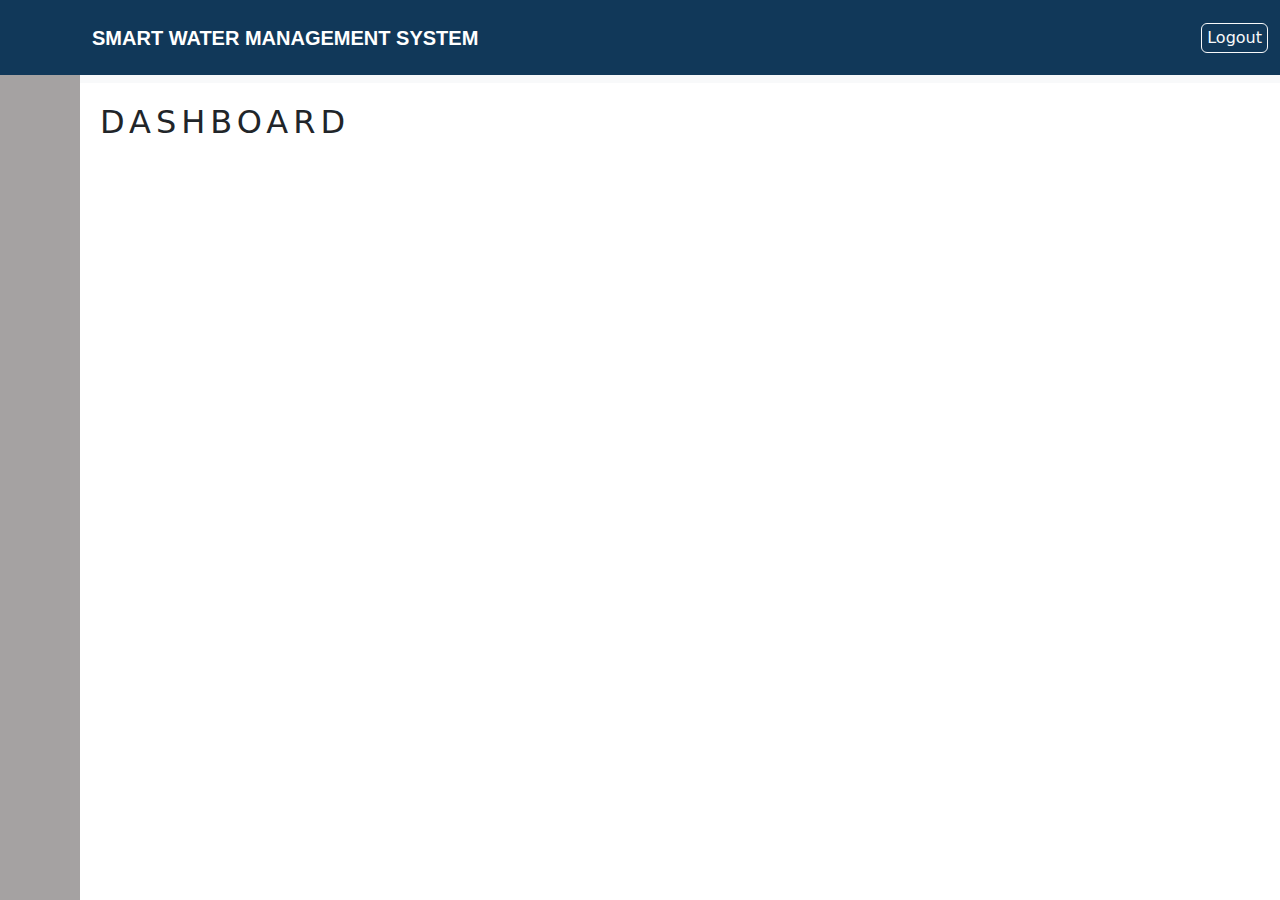
==== csir.html @ f5524841 "commite files." ====
<!DOCTYPE html>
<html lang="en">
<head>
    <meta charset="UTF-8">
    <meta http-equiv="X-UA-Compatible" content="IE=edge">
    <meta name="viewport" content="width=device-width, initial-scale=1.0">
    <title>CSIR-DASHBOARD</title>
    <link rel="stylesheet" href="csir.css"/>

  <!--BOOTSTRAP Files--> 
  <link href="https://cdn.jsdelivr.net/npm/bootstrap@5.3.0/dist/css/bootstrap.min.css"
   rel="stylesheet" >
  <script src="https://cdn.jsdelivr.net/npm/bootstrap@5.3.0/dist/js/bootstrap.bundle.min.js" ></script>

  <link rel="stylesheet" href="https://cdn.jsdelivr.net/npm/bootstrap-icons@1.10.5/font/bootstrap-icons.css">

  <!-- Boxicons CSS -->
  <link href="https://unpkg.com/boxicons@2.0.9/css/boxicons.min.css" rel="stylesheet">

  

</head>
<!----------------------------------------------------------------------------------------------------------------------------------->

<body class="">
    <nav class="navbar bg-body-tertiary pt-0">
        <div class="container-fluid">
            <div class="navbar-text">Smart water management system</div>
          <button type="button" class="btn btn-outline-light">Logout</button>

         
          
          
          

        </div>
      </nav>

<!--Side name--> 
      <div class="side-menu"> 
<i class="bx bx-grid-alt"></i>

        
</div>
<!-- DASHBOARD -->
<section>
    <div class="page-header">
        <h2 class="page-heading">Dashboard</h2>


    </div>

</section>

<!-- Meter data request form block -->
<!--<div class="container">
    <section class="mt-3 mb-5 mt-lg-5">
        <div class="row card-object meter-data">
            <div class="card-header data-info-card-header text-center ">
                <h5>Meter Data Request Form
                 <a href="#" id="Descriptions">
                   <i class="bx bx-info-circle info-icon" data-toggle="tooltip" data-placement="left" title="Click for more info."></i>
                 </a>
                </h5>
            </div>
  
            <div class="card-body">
              <form id="QueryBuildingDataForm">
                <div class="row">
                  <div class="col-md-4">
                    <div class="form-floating mb-3">
                      <select class="form-select" id="inlineFormSelectPref">
                        
                        <option value="002a - built environment">002a - built environment</option>
                        <option value="006 - national metrology institute">006 - national metrology institute</option>
                        <option value="CSIR server">CSIR server</option>
                      </select>
                      <label for="inlineFormSelectPref">Building name</label>
                    </div>
                  </div>
                  <div class="col-md-4">
                    <div class="form-floating mb-3">
                      <input type="text" id="start-datetime" class="form-control datetimepicker-input" data-target="#start-datetime" data-toggle="datetimepicker" data-date-format="yyyy-MM-DD HH:mm:ss">
                      <label for="start-datetime">Start date</label>
                    </div>
                  </div>
                  <div class="col-md-4">
                    <div class="form-floating mb-3">
                      <input type="text" id="end-datetime" class="form-control datetimepicker-input" data-target="#end-datetime" data-toggle="datetimepicker" data-date-format="yyyy-MM-DD HH:mm:ss">
                      <label for="end-datetime">End date</label>
                    </div>
                  </div>
                </div>
                <div class="row">
                  <div class="col-md-12">
                    <button class="btn btn-primary sub-btn" id="submit-button" type="submit" style="width: 100%;">Submit</button>
                  </div>
                </div>
  
                
                
  
              </form>
            </div>
          </div>
</body>
</html>
---- csir.css ----
*{
    box-sizing: border-box;

    
    
}
.navbar-text{
    display: inline !important;
    color: #ffffff !important ;
    text-align: justify;
    text-indent: 80px;
    font-family: "Roboto",sans-serif;
    text-transform: uppercase;
    white-space: nowrap;
    font-size: 1.25rem;
    font-weight: 700 ;
}
.container-fluid{

     background-color: #113859;
     height: 75px;
     z-index:4;

}

.btn-outline-light{

    padding: 2px 5px !important;

}

.side-menu{
    
    position: fixed;
    top: 0;
    bottom: 0;
    height: 100%;
    left: 0;
    background: rgb(165, 162, 162);
    width: 80px;
    overflow-x: hidden;
    z-index:1;
    
}
.page-heading{

    text-transform: uppercase;
    letter-spacing:5px;
    font-weight: 300;
    font-size: 2rem !important;
    margin-top: 0;
    margin-bottom: 0.5rem;
    line-height: 1.2;
    text-indent:80px;
    padding: 20px
    

    

}
.bx-grid-alt{
    z-index:600;
    text-align: center;

}

/* submit button block */

.btn-primar{

    color: #ffffff;
    background-color: #113859;
    border-color: #113859;

}
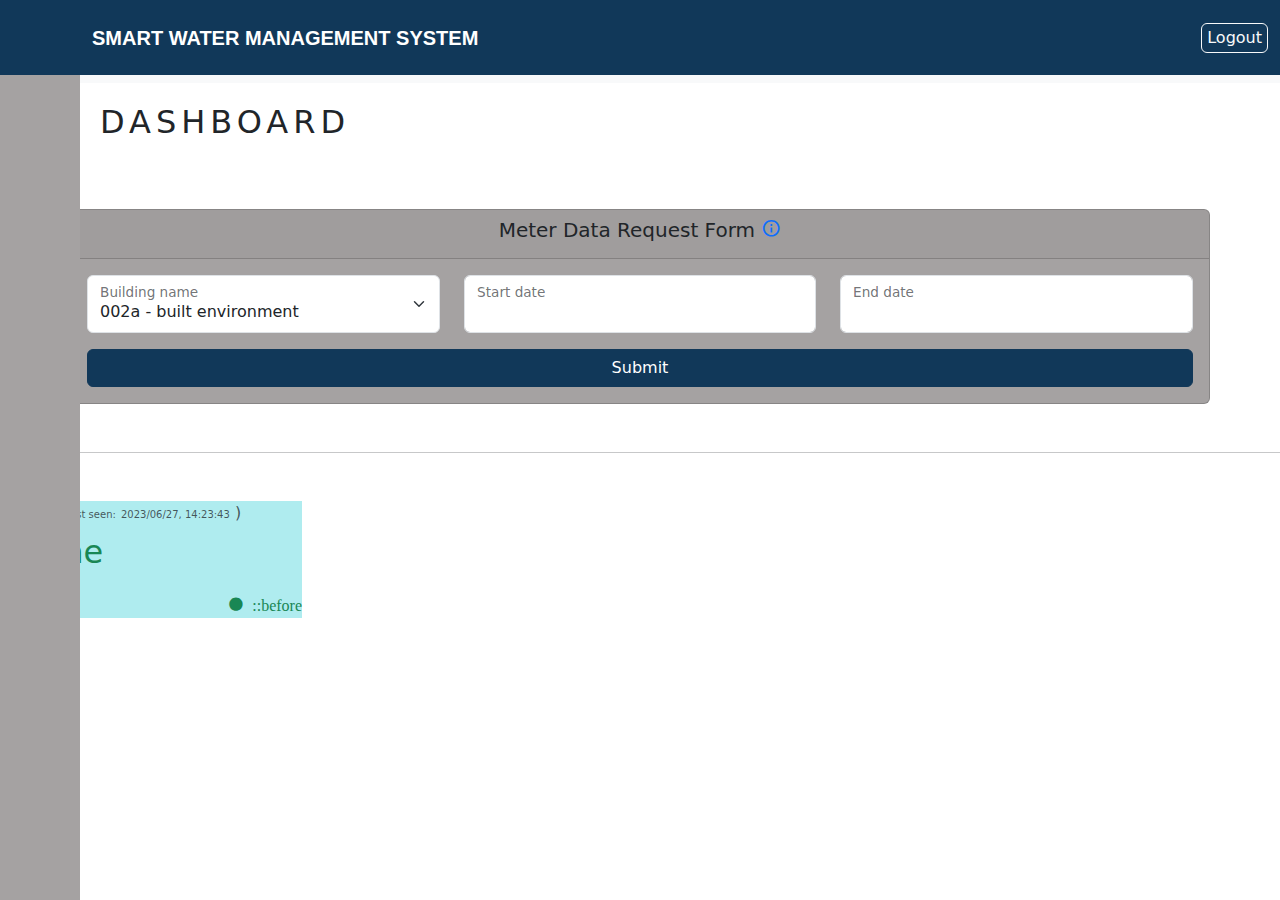
==== commit a3ae4e7f: "README file" ====
--- a/csir.html
+++ b/csir.html
@@ -53,9 +53,9 @@
 </section>
 
 <!-- Meter data request form block -->
-<!--<div class="container">
+<div class="container">
     <section class="mt-3 mb-5 mt-lg-5">
-        <div class="row card-object meter-data">
+        <div class="row card card-object">
             <div class="card-header data-info-card-header text-center ">
                 <h5>Meter Data Request Form
                  <a href="#" id="Descriptions">
@@ -103,5 +103,50 @@
               </form>
             </div>
           </div>
+          
+        </section>
+      </div>
+      <hr>
+      <br>
+      <!--Four blocks after a "hr" rule-->
+     <!--- <div id="dashboardVisual" class="container-fluid"> -->
+        <div class="row">
+          <div class ="col-md-12">
+            <h1 id="summary"></h1>
+
+          </div>
+        </div>
+        <section class="mb-4">
+          <div class="row">
+            <div class="col-md-3">
+              <div class="bg-green-light ard data-info-card">
+                <div class="card-body">
+                  <div class="data-info-card-content">
+                    <div class="subtitle mb-2 text-muted">
+                      Status (
+                      <span class="text-muted mb-0" style="font-size:10px">last seen:</span>
+                      <span id="lastSeen" class="text-muted mb-0" style="font-size: 10px">2023/06/27, 14:23:43</span>
+                      )
+                    </div>
+                      <h4 id="status" class="fw-normal text-success h2">Online</h4>
+                  </div>
+                  <div class="text-end">
+                    <i class="bx bxs-circle text-success mt-3">
+                      ::before
+                    </i>
+                  </div>
+
+                </div>
+              </div>
+
+            </div>
+            <div class="col-md-3">
+              
+            </div>
+          </div>
+        </section>
+      </div>
+
+
 </body>
 </html>--- a/csir.css
+++ b/csir.css
@@ -67,10 +67,22 @@
 
 /* submit button block */
 
-.btn-primar{
+.btn-primary{
 
     color: #ffffff;
-    background-color: #113859;
-    border-color: #113859;
+    background-color: #113859 !important;
+    border-color: #113859 !important;
 
+}
+
+.card-object{
+    background-color: rgb(165, 162, 162) !important;
+
+    
+}
+
+
+
+.bg-green-light{
+    background-color: #AFECEF;
 }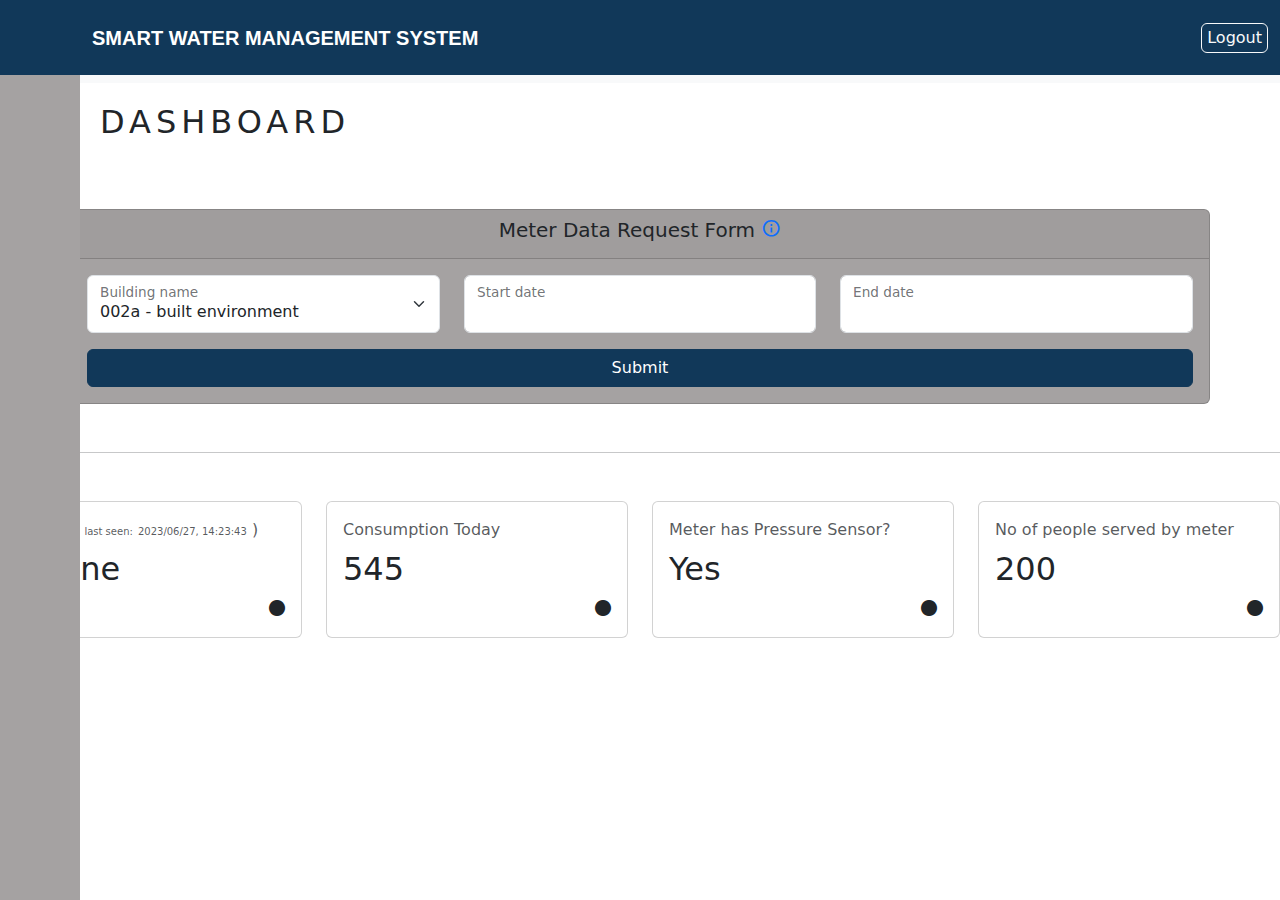
==== commit 9accfdd8: "README file" ====
--- a/csir.html
+++ b/csir.html
@@ -119,7 +119,7 @@
         <section class="mb-4">
           <div class="row">
             <div class="col-md-3">
-              <div class="bg-green-light ard data-info-card">
+              <div class="bg-blue-light card data-info-card">
                 <div class="card-body">
                   <div class="data-info-card-content">
                     <div class="subtitle mb-2 text-muted">
@@ -128,25 +128,73 @@
                       <span id="lastSeen" class="text-muted mb-0" style="font-size: 10px">2023/06/27, 14:23:43</span>
                       )
                     </div>
-                      <h4 id="status" class="fw-normal text-success h2">Online</h4>
+                      <h4 id="status" class="fw-normal  h2">Online</h4>
                   </div>
                   <div class="text-end">
-                    <i class="bx bxs-circle text-success mt-3">
-                      ::before
-                    </i>
-                  </div>
-
+                    <!--<i class="bx bxs-circle text-success mt-3">-->
+                      <i class="bi bi-circle-fill"></i>
+                    </div>   
+                  </div>
                 </div>
               </div>
-
-            </div>
-            <div class="col-md-3">
+                  
+              <div class="col-md-3">
+                <div class="bg-red-light card data-info-card-1">
+                  <div class="card-body">
+                    <div class="data-info-card-content">
+                      <div class="subtitle mb-2 text-muted">
+                        Consumption Today</div>
+                        <h4 id="todayConsumption" class="fw-normal-1  h2">545</h4>
+                        <p class="text-muted mb-0"></p>
+                      </div>
+                      <div class="text-end">
+                        <i class="bi-1 bi-circle-fill">
+                        </i>  
+                      </div>
+                    </div>
+                  </div>
+                </div>   
+                
+            
+                <div class="col-md-3">
+                  <div class="bg-yellow-dark card data-info-card-2">
+                    <div class="card-body">
+                      <div class="data-info-card-content">
+                        <div class="subtitle mb-2 text-muted">
+                          Meter has Pressure Sensor?</div>
+                          <h4 id="todayConsumption" class="fw-normal-2  h2">Yes</h4>
+                          <p class="text-muted mb-0"></p>
+                        </div>
+                        <div class="text-end">
+                          <i class="bi-2 bi-circle-fill">
+                          </i>  
+                        </div>
+                      </div>
+                    </div>
+                  </div>   
+
+                  <div class="col-md-3">
+                    <div class="bg-green-light card data-info-card-3">
+                      <div class="card-body">
+                        <div class="data-info-card-content">
+                          <div class="subtitle mb-2 text-muted">
+                            No of people served by meter</div>
+                            <h4 id="todayConsumption" class="fw-normal- h2">200</h4>
+                            <p class="text-muted mb-0"></p>
+                          </div>
+                          <div class="text-end">
+                            <i class="bi-3 bi-circle-fill">
+                            </i>  
+                          </div>
+                        </div>
+                      </div>
+                    </div>     
+        </section>
+      </div>   
               
-            </div>
-          </div>
-        </section>
-      </div>
-
+            
+
+     
 
 </body>
 </html>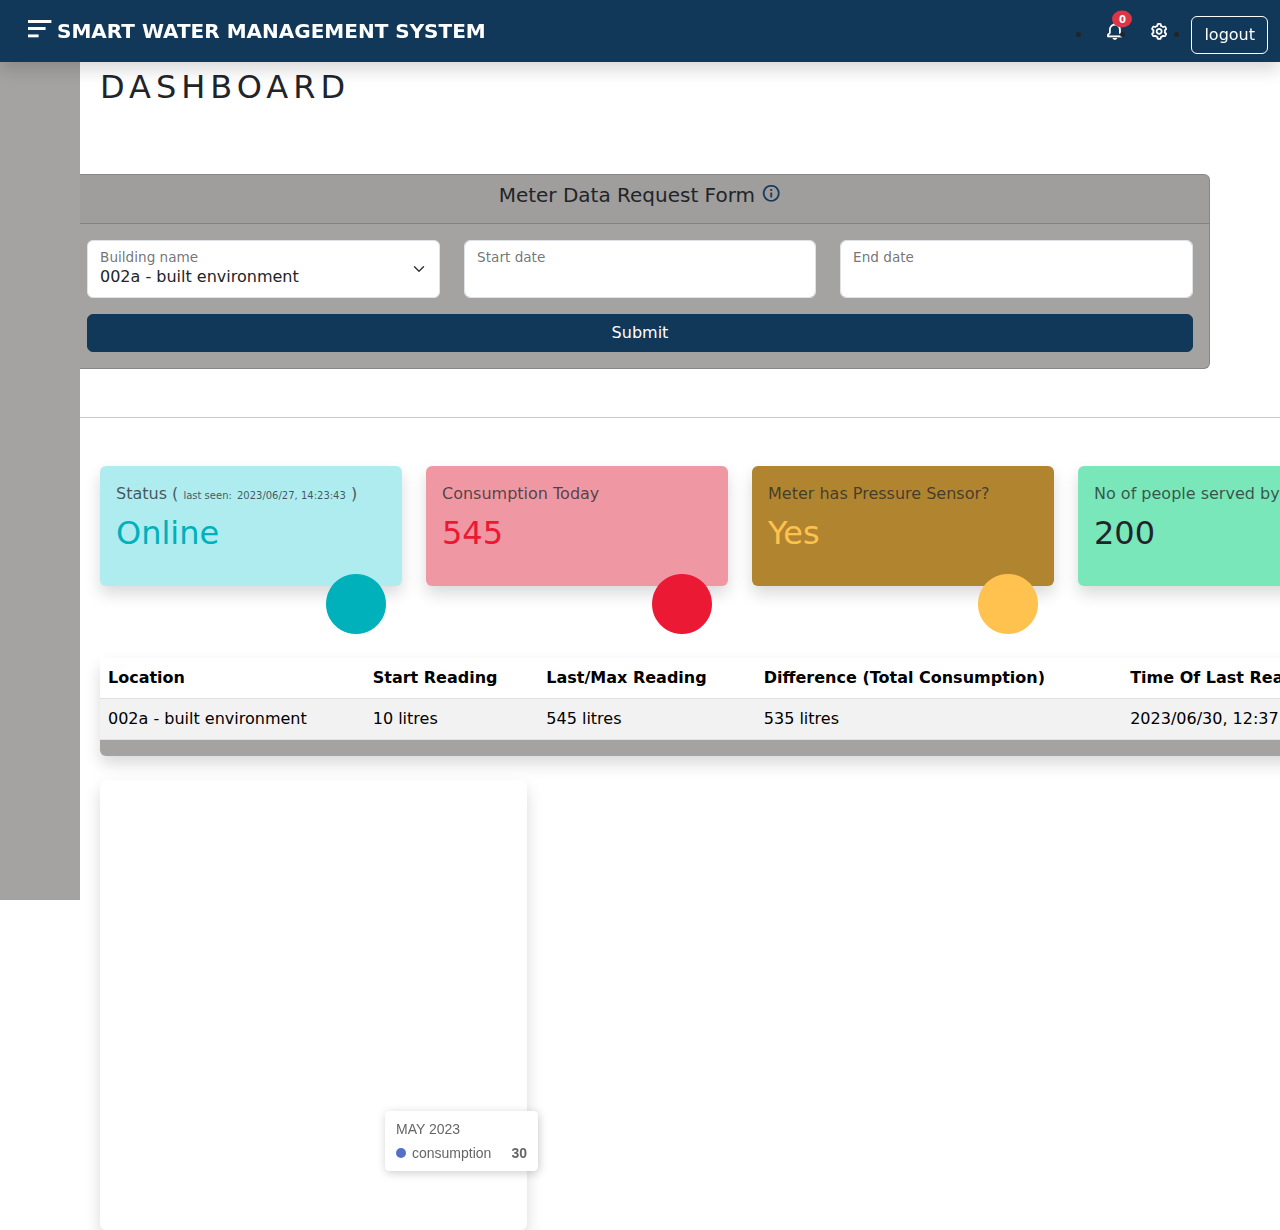
==== commit 08d5342b: "My Commits" ====
--- a/csir.html
+++ b/csir.html
@@ -21,36 +21,109 @@
 
 </head>
 <!----------------------------------------------------------------------------------------------------------------------------------->
-
-<body class="">
-    <nav class="navbar bg-body-tertiary pt-0">
-        <div class="container-fluid">
-            <div class="navbar-text">Smart water management system</div>
-          <button type="button" class="btn btn-outline-light">Logout</button>
-
-         
-          
-          
-          
-
-        </div>
-      </nav>
+<section>
+<header class="">
+  <nav class="navbar shadow  fixed-top  navbar-light   py-2">
+    
+    <div class="container-fluid">
+      <div class="home-content">
+        <i class="bx bx-menu-alt-left"></i>
+      </div>
+      <a class="navbar-brand fw-bold text-uppercase text-base me-auto" href="/">
+        <span class="d-none d-sm-inline ">Smart Water Management System</span>
+      </a>
+
+      <div id="navbarSupportedContent" class="collapse navbar-collapse bg-white">
+
+            <ul class="navbar-nav ms-auto mb-2 mb-lg-0">
+              
+              
+                <li class="nav-item">
+                 
+                    
+                      <div class="row">
+                        <div class="col-3">
+                          
+                        </div>
+                        <div class="col-9">
+                          <div class="profile-name">operator@csir.co.za</div>
+                          <div class="profile-name">CSIR Operator</div>
+                        </div>
+                      </div>
+                    </li>
+                  </ul>
+                </div>
+              
+                <li class="nav-item dropdown dropstart">
+                  <a id="NotificationsDropDown" role="button" data-bs-toggle="dropdown" href="#" aria-expanded="false">
+                    <i class="bx bx-bell" style="font-size: 20px; margin: 12px;"></i>
+                    <span id="notificationsCount" style="margin: 10px -15px; font-size: 10px;" class="position-absolute translate-middle badge bg-danger rounded-circle">0</span>
+                  </a>
+                  <div class="dropdown-menu" id="notificationsDropdown" aria-labelledby="NotificationsDropDown" style="margin-top: 45px; margin-right: -40px;">
+                    <div id="notificationList">
+                      <p class="noNotifications">No new notifications..</p>
+                    </div>
+                    <div id="viewList" style="text-align: center;"></div>
+                  </div>
+                </li>
+                <li class="nav-item dropdown dropstart">
+                  <a id="settingsDropDown" href="#" role="button" data-bs-toggle="dropdown" aria-expanded="false">
+                    <i class="bx bx-cog" style="font-size: 20px; margin: 12px;"></i>
+                  </a>
+                  <!--<ul class="dropdown-menu" aria-labelledby="settingsDropDown" style="margin-top: 45px; margin-right: -40px;">
+                    
+                    <li>
+                      <a class="dropdown-item" href="/loggedin/userprofile/editOwnProfile">User profile</a>
+                    </li>
+                    
+                    
+                    
+                    
+                    <li>
+                      <a class="dropdown-item" href="/loggedin/mapprovider">Map provider details</a>
+                    </li>
+                    
+                    <li><hr class="dropdown-divider"></li>
+                    <li>
+                      <a class="dropdown-item" href="/logout">Logout</a>
+                    </li>
+                  </ul>-->
+                </li>
+                <li class="nav-item" style="margin: 8px 0 0 10px;">
+                  <a href="/logout" class="btn btn-outline-success">
+                    logout
+                  </a>
+                </li>
+              
+            </ul>
+    </div>
+    
+
+
+
+      
+      
+
+</html>       
+</section>
+<main id ="main-section" class="home-section pt-5"></main> 
+
+<section>
+  <div class="page-header">
+    <h2 class="page-heading">Dashboard</h2>
+  </div>
+</section>
+
+<!----------------------------------------------------------------------------------------->
 
 <!--Side name--> 
       <div class="side-menu"> 
-<i class="bx bx-grid-alt"></i>
+        
+
 
         
 </div>
-<!-- DASHBOARD -->
-<section>
-    <div class="page-header">
-        <h2 class="page-heading">Dashboard</h2>
-
-
-    </div>
-
-</section>
+
 
 <!-- Meter data request form block -->
 <div class="container">
@@ -109,7 +182,7 @@
       <hr>
       <br>
       <!--Four blocks after a "hr" rule-->
-     <!--- <div id="dashboardVisual" class="container-fluid"> -->
+     <!--- <div id="dashboardVisual" class="container-fluid"> ------------------------------------------------------------>
         <div class="row">
           <div class ="col-md-12">
             <h1 id="summary"></h1>
@@ -188,13 +261,46 @@
                           </div>
                         </div>
                       </div>
-                    </div>     
+                    </div>  
+                  </div>
         </section>
-      </div>   
-              
-            
-
-     
+        
+        <div class="col-md-12">
+          <h1 id="summary"></h1>
+        </div>      
+           <br> 
+           <br>
+
+        <section>
+          <div class="row">
+            <div class="col-md-12">
+              <div class="card card-object shift-card">
+                <table id="example" class="table table-striped">
+                  <thead>
+                    <tr>
+                      <th>Location</th>
+                      <th>Start Reading</th>
+                      <th>Last/Max Reading</th>
+                      <th>Difference (Total Consumption)</th>
+                      <th>Time Of Last Reading</th>
+                    </tr>
+                  </thead>
+                  <tbody id="Tbody" class="Tbody"><tr><td style="background: #008fc6 color: white; text-align: left">002a - built environment</td><td>10 litres</td><td>545 litres</td><td>535 litres</td><td>2023/06/30, 12:37:05</td><tr></tr></tr></tbody>
+                </table>
+              </div>
+            </div>
+          </div>
+        </section>
+<br>
+<section>       
+ <!---->  
+ <div class="col-md-4">
+  <div class="card graph-card card-object graph-section">
+    <div id="main2" style="user-select: none; position: relative;" _echarts_instance_="ec_1688121983982">
+      <div style="position: relative; width: 563px; height: 450px; padding: 0px; margin: 0px; border-width: 0px; cursor: default;"><canvas style="position: absolute; left: 0px; top: 0px; width: 563px; height: 450px; user-select: none; padding: 0px; margin: 0px; border-width: 0px;" data-zr-dom-id="zr_0" width="563" height="450"></canvas><div style="position: absolute !important; visibility: hidden !important; padding: 0px !important; margin: 0px !important; border-width: 0px !important; user-select: none !important; width: 0px !important; height: 0px !important; inset: 0px auto auto 0px !important;"></div><div style="position: absolute !important; visibility: hidden !important; padding: 0px !important; margin: 0px !important; border-width: 0px !important; user-select: none !important; width: 0px !important; height: 0px !important; inset: 0px 0px auto auto !important;"></div><div style="position: absolute !important; visibility: hidden !important; padding: 0px !important; margin: 0px !important; border-width: 0px !important; user-select: none !important; width: 0px !important; height: 0px !important; inset: auto auto 0px 0px !important;"></div><div style="position: absolute !important; visibility: hidden !important; padding: 0px !important; margin: 0px !important; border-width: 0px !important; user-select: none !important; width: 0px !important; height: 0px !important; inset: auto 0px 0px auto !important;"></div></div><div class="" style="position: absolute; display: block; border-style: solid; white-space: nowrap; z-index: 9999999; will-change: transform; box-shadow: rgba(0, 0, 0, 0.2) 1px 2px 10px; transition: opacity 0.2s cubic-bezier(0.23, 1, 0.32, 1) 0s, visibility 0.2s cubic-bezier(0.23, 1, 0.32, 1) 0s, transform 0.4s cubic-bezier(0.23, 1, 0.32, 1) 0s; background-color: rgb(255, 255, 255); border-width: 1px; border-radius: 4px; color: rgb(102, 102, 102); font: 14px / 21px sans-serif; padding: 10px; top: 0px; left: 0px; transform: translate3d(285px, 331px, 0px); border-color: rgb(255, 255, 255); pointer-events: none;"><div style="margin: 0px 0 0;line-height:1;"><div style="margin: 0px 0 0;line-height:1;"><div style="font-size:14px;color:#666;font-weight:400;line-height:1;">MAY 2023</div><div style="margin: 10px 0 0;line-height:1;"><div style="margin: 0px 0 0;line-height:1;"><div style="margin: 0px 0 0;line-height:1;"><span style="display:inline-block;margin-right:4px;border-radius:10px;width:10px;height:10px;background-color:#5470c6;"></span><span style="font-size:14px;color:#666;font-weight:400;margin-left:2px">consumption</span><span style="float:right;margin-left:20px;font-size:14px;color:#666;font-weight:900">30</span><div style="clear:both"></div></div><div style="clear:both"></div></div><div style="clear:both"></div></div><div style="clear:both"></div></div><div style="clear:both"></div></div></div></div>
+  </div>
+</div>
+   <!----> 
 
 </body>
-</html>+</html>
--- a/csir.css
+++ b/csir.css
@@ -5,7 +5,20 @@
     
     
 }
-.navbar-text{
+.ul{
+    list-style-type: none!important;
+}
+.bx-cog{
+
+    color:#ffffff;
+}
+.bx-bell{
+
+    color: #ffffff;
+}
+
+
+/* .navbar-text{ 
     display: inline !important;
     color: #ffffff !important ;
     text-align: justify;
@@ -14,20 +27,53 @@
     text-transform: uppercase;
     white-space: nowrap;
     font-size: 1.25rem;
-    font-weight: 700 ;
-}
-.container-fluid{
-
-     background-color: #113859;
-     height: 75px;
-     z-index:4;
-
-}
+     font-weight: 700 ;
 
 .btn-outline-light{
 
     padding: 2px 5px !important;
-
+}
+ */
+
+ 
+.btn-outline-success{
+
+color: #ffffff!important;
+border-color: #ffffff!important;
+}
+ 
+ .profile-name{
+
+    color:#ffffff !important;
+ }
+
+.d-sm-inline{
+
+color: #ffffff;
+padding: right!important;
+
+}
+
+.bx-menu-alt-left{
+
+color: #ffffff;
+font-size:35px;
+text-indent: 10px;
+}
+
+
+.pt-{
+    color: #113859!important;
+
+ }
+ .profile-name {
+    font-size: 12px!important;
+    color:rgb(165, 162, 162);
+    
+ }
+.py-2{
+
+    background-color: #113859!important;
 }
 
 .side-menu{
@@ -83,6 +129,144 @@
 
 
 
+
+
+/* four blocks after meter daa request form */
+
+.bx-info-circle{
+    color: #113859;
+}
+
+
+.bg-blue-light{
+
+    position: relative;
+    left:100px;
+    background-color:#AFECEF!important;
+    border:0
+}
+
+
+
+.bi-circle-fill{
+    font-size: 60px;
+    float: right;
+    color: #00B1BB !important;
+}
+.data-info-card{
+
+    border: 0!important;
+    box-shadow:0 .5rem 1rem rgb(0,0,0,.15);
+    max-height: 120px;
+
+}
+
+
+
+.fw-normal{
+
+    color:#00B1BB!important ;
+}
+
+
+.bg-red-light{
+
+    position: relative;
+    left:100px;
+    background-color:#EF98A3!important;
+    border:0;
+}
+
+
+.data-info-card-1{
+
+    border: 0!important;
+    box-shadow:0 .5rem 1rem rgb(0,0,0,.15);
+    max-height: 120px;
+
+}
+
+.bi-1{
+
+    color:#EB1933!important;
+    
+}
+
+.fw-normal-1{
+
+    color:#EB1933!important ;
+}
+
+.bg-yellow-dark{
+
+    position: relative;
+    left:100px;
+    background-color:#B18530!important;
+    border:0;
+}
+
+.data-info-card-2{
+
+    border: 0!important;
+    box-shadow:0 .5rem 1rem rgb(0,0,0,.15);
+    max-height: 120px;
+}
+.bi-2{
+
+    color:#FFC24F!important;
+    
+}
+.fw-normal-2{
+
+    color:#FFC24F!important;
+}
+
+
 .bg-green-light{
-    background-color: #AFECEF;
+
+    position: relative;
+    left:100px;
+    background-color:#79E7BA!important;
+    border:0;
+}
+
+.data-info-card-3{
+
+    border: 0!important;
+    box-shadow:0 .5rem 1rem rgb(0,0,0,.15);
+    max-height: 120px;
+}
+
+.bi-3{
+
+    color:#007143 !important;
+    
+}
+
+.fw-normal-3{
+
+    color:#007143!important;
+}
+
+.card-object-1{
+
+    margin: 10px 0px!important;
+    border-radius: 10px;
+    
+}
+.shift-card{
+
+    left:100px;
+    border: 0!important;
+    box-shadow:0 .5rem 1rem rgb(0,0,0,.15);
+   
+}
+.graph-section{
+    left:100px!important;
+    background-color: #ffffff!important;
+    border: 0!important;
+    box-shadow:0 .5rem 1rem rgb(0,0,0,.15);
+   
+
+
 }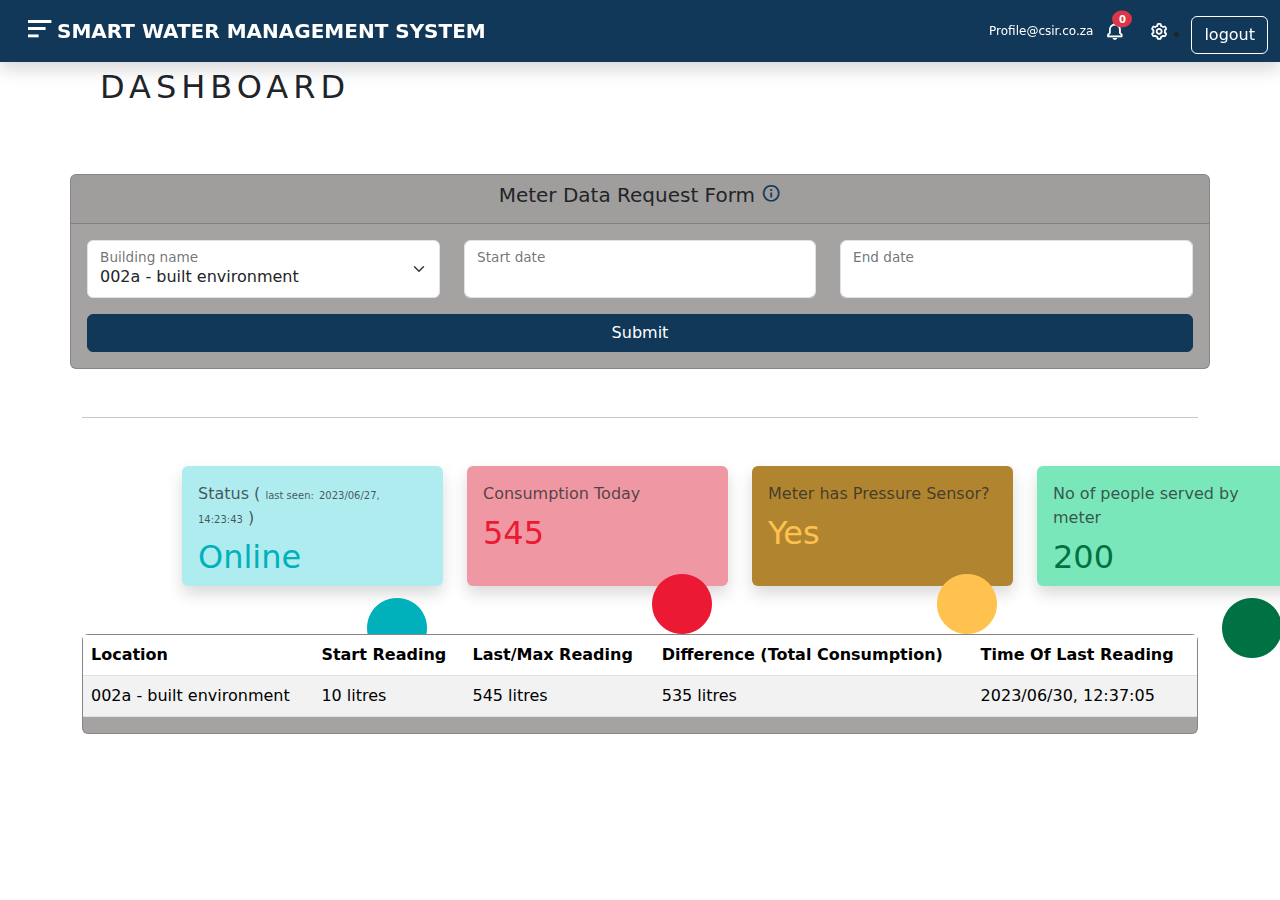
==== commit a22c7d6e: "My css" ====
--- a/csir.html
+++ b/csir.html
@@ -1,306 +1,220 @@
 <!DOCTYPE html>
 <html lang="en">
+
 <head>
-    <meta charset="UTF-8">
-    <meta http-equiv="X-UA-Compatible" content="IE=edge">
-    <meta name="viewport" content="width=device-width, initial-scale=1.0">
-    <title>CSIR-DASHBOARD</title>
-    <link rel="stylesheet" href="csir.css"/>
-
-  <!--BOOTSTRAP Files--> 
-  <link href="https://cdn.jsdelivr.net/npm/bootstrap@5.3.0/dist/css/bootstrap.min.css"
-   rel="stylesheet" >
-  <script src="https://cdn.jsdelivr.net/npm/bootstrap@5.3.0/dist/js/bootstrap.bundle.min.js" ></script>
-
+  <meta charset="UTF-8">
+  <meta http-equiv="X-UA-Compatible" content="IE=edge">
+  <meta name="viewport" content="width=device-width, initial-scale=1.0">
+  <title>CSIR-DASHBOARD</title>
+  <link rel="stylesheet" href="csir.css" />
+  <!--<link rel="stylesheet" href="icasa.css" /> -->
+  <!--<link rel="stylesheet" href="default.css" />-->
+
+  <!--BOOTSTRAP Files-->
+  <link href="https://cdn.jsdelivr.net/npm/bootstrap@5.3.0/dist/css/bootstrap.min.css" rel="stylesheet">
+  <script src="https://cdn.jsdelivr.net/npm/bootstrap@5.3.0/dist/js/bootstrap.bundle.min.js"></script>
   <link rel="stylesheet" href="https://cdn.jsdelivr.net/npm/bootstrap-icons@1.10.5/font/bootstrap-icons.css">
-
   <!-- Boxicons CSS -->
   <link href="https://unpkg.com/boxicons@2.0.9/css/boxicons.min.css" rel="stylesheet">
-
-  
-
 </head>
-<!----------------------------------------------------------------------------------------------------------------------------------->
+
 <section>
-<header class="">
-  <nav class="navbar shadow  fixed-top  navbar-light   py-2">
-    
-    <div class="container-fluid">
-      <div class="home-content">
-        <i class="bx bx-menu-alt-left"></i>
-      </div>
-      <a class="navbar-brand fw-bold text-uppercase text-base me-auto" href="/">
-        <span class="d-none d-sm-inline ">Smart Water Management System</span>
-      </a>
-
-      <div id="navbarSupportedContent" class="collapse navbar-collapse bg-white">
-
-            <ul class="navbar-nav ms-auto mb-2 mb-lg-0">
-              
-              
-                <li class="nav-item">
-                 
-                    
-                      <div class="row">
-                        <div class="col-3">
-                          
-                        </div>
-                        <div class="col-9">
-                          <div class="profile-name">operator@csir.co.za</div>
-                          <div class="profile-name">CSIR Operator</div>
-                        </div>
-                      </div>
-                    </li>
-                  </ul>
-                </div>
-              
-                <li class="nav-item dropdown dropstart">
-                  <a id="NotificationsDropDown" role="button" data-bs-toggle="dropdown" href="#" aria-expanded="false">
-                    <i class="bx bx-bell" style="font-size: 20px; margin: 12px;"></i>
-                    <span id="notificationsCount" style="margin: 10px -15px; font-size: 10px;" class="position-absolute translate-middle badge bg-danger rounded-circle">0</span>
-                  </a>
-                  <div class="dropdown-menu" id="notificationsDropdown" aria-labelledby="NotificationsDropDown" style="margin-top: 45px; margin-right: -40px;">
-                    <div id="notificationList">
-                      <p class="noNotifications">No new notifications..</p>
-                    </div>
-                    <div id="viewList" style="text-align: center;"></div>
-                  </div>
-                </li>
-                <li class="nav-item dropdown dropstart">
-                  <a id="settingsDropDown" href="#" role="button" data-bs-toggle="dropdown" aria-expanded="false">
-                    <i class="bx bx-cog" style="font-size: 20px; margin: 12px;"></i>
-                  </a>
-                  <!--<ul class="dropdown-menu" aria-labelledby="settingsDropDown" style="margin-top: 45px; margin-right: -40px;">
-                    
-                    <li>
-                      <a class="dropdown-item" href="/loggedin/userprofile/editOwnProfile">User profile</a>
-                    </li>
-                    
-                    
-                    
-                    
-                    <li>
-                      <a class="dropdown-item" href="/loggedin/mapprovider">Map provider details</a>
-                    </li>
-                    
-                    <li><hr class="dropdown-divider"></li>
-                    <li>
-                      <a class="dropdown-item" href="/logout">Logout</a>
-                    </li>
-                  </ul>-->
-                </li>
-                <li class="nav-item" style="margin: 8px 0 0 10px;">
-                  <a href="/logout" class="btn btn-outline-success">
-                    logout
-                  </a>
-                </li>
-              
-            </ul>
-    </div>
-    
-
-
-
-      
-      
-
-</html>       
+  <header class="">
+    <nav class="navbar shadow  fixed-top  navbar-light   py-2">
+      <div class="container-fluid">
+        <div class="home-content">
+          <i class="bx bx-menu-alt-left"></i>
+        </div>
+        <a class="navbar-brand fw-bold text-uppercase text-base me-auto" href="/">
+          <span class="d-none d-sm-inline ">Smart Water Management System</span>
+        </a>
+        <div class="profile-name">
+          Profile@csir.co.za
+        </div>
+        <div class="wrapper">
+          <img src="img/CSIR_LOGO.JPG" alt="">
+        </div>
+        <a id="NotificationsDropDown" role="button" data-bs-toggle="dropdown" href="#" aria-expanded="false">
+          <i class="bx bx-bell" style="font-size: 20px; margin: 12px;"></i>
+          <span id="notificationsCount" style="margin: 10px -15px; font-size: 10px;"
+            class="position-absolute translate-middle badge bg-danger rounded-circle">0</span>
+        </a>
+        <div class="dropdown-menu" id="notificationsDropdown" aria-labelledby="NotificationsDropDown"
+          style="margin-top: 45px; margin-right: -40px;">
+          <div id="notificationList">
+            <p class="noNotifications">No new notifications..</p>
+          </div>
+          <div id="viewList" style="text-align: center;"></div>
+        </div>
+        </li>
+        <a id="settingsDropDown" href="#" role="button" data-bs-toggle="dropdown" aria-expanded="false">
+          <i class="bx bx-cog" style="font-size: 20px; margin: 12px;"></i>
+        </a>
+        </li>
+        <li class="nav-item" style="margin: 8px 0 0 10px;">
+          <a href="/logout" class="btn btn-outline-success">
+            logout
+          </a>
+        </li>
+      </div>
 </section>
-<main id ="main-section" class="home-section pt-5"></main> 
-
+
+<main id="main-section" class="home-section pt-5"></main>
 <section>
   <div class="page-header">
     <h2 class="page-heading">Dashboard</h2>
   </div>
 </section>
-
-<!----------------------------------------------------------------------------------------->
-
-<!--Side name--> 
-      <div class="side-menu"> 
-        
-
-
-        
-</div>
-
-
-<!-- Meter data request form block -->
 <div class="container">
-    <section class="mt-3 mb-5 mt-lg-5">
-        <div class="row card card-object">
-            <div class="card-header data-info-card-header text-center ">
-                <h5>Meter Data Request Form
-                 <a href="#" id="Descriptions">
-                   <i class="bx bx-info-circle info-icon" data-toggle="tooltip" data-placement="left" title="Click for more info."></i>
-                 </a>
-                </h5>
-            </div>
-  
-            <div class="card-body">
-              <form id="QueryBuildingDataForm">
-                <div class="row">
-                  <div class="col-md-4">
-                    <div class="form-floating mb-3">
-                      <select class="form-select" id="inlineFormSelectPref">
-                        
-                        <option value="002a - built environment">002a - built environment</option>
-                        <option value="006 - national metrology institute">006 - national metrology institute</option>
-                        <option value="CSIR server">CSIR server</option>
-                      </select>
-                      <label for="inlineFormSelectPref">Building name</label>
-                    </div>
-                  </div>
-                  <div class="col-md-4">
-                    <div class="form-floating mb-3">
-                      <input type="text" id="start-datetime" class="form-control datetimepicker-input" data-target="#start-datetime" data-toggle="datetimepicker" data-date-format="yyyy-MM-DD HH:mm:ss">
-                      <label for="start-datetime">Start date</label>
-                    </div>
-                  </div>
-                  <div class="col-md-4">
-                    <div class="form-floating mb-3">
-                      <input type="text" id="end-datetime" class="form-control datetimepicker-input" data-target="#end-datetime" data-toggle="datetimepicker" data-date-format="yyyy-MM-DD HH:mm:ss">
-                      <label for="end-datetime">End date</label>
-                    </div>
-                  </div>
-                </div>
-                <div class="row">
-                  <div class="col-md-12">
-                    <button class="btn btn-primary sub-btn" id="submit-button" type="submit" style="width: 100%;">Submit</button>
-                  </div>
-                </div>
-  
-                
-                
-  
-              </form>
-            </div>
-          </div>
-          
-        </section>
-      </div>
-      <hr>
-      <br>
-      <!--Four blocks after a "hr" rule-->
-     <!--- <div id="dashboardVisual" class="container-fluid"> ------------------------------------------------------------>
-        <div class="row">
-          <div class ="col-md-12">
-            <h1 id="summary"></h1>
-
-          </div>
-        </div>
-        <section class="mb-4">
+  <section class="mt-3 mb-5 mt-lg-5">
+    <div class="row card card-object">
+      <div class="card-header data-info-card-header text-center ">
+        <h5>Meter Data Request Form
+          <a href="#" id="Descriptions">
+            <i class="bx bx-info-circle info-icon" data-toggle="tooltip" data-placement="left"
+              title="Click for more info."></i>
+          </a>
+        </h5>
+      </div>
+      <div class="card-body">
+        <form id="QueryBuildingDataForm">
           <div class="row">
-            <div class="col-md-3">
-              <div class="bg-blue-light card data-info-card">
-                <div class="card-body">
-                  <div class="data-info-card-content">
-                    <div class="subtitle mb-2 text-muted">
-                      Status (
-                      <span class="text-muted mb-0" style="font-size:10px">last seen:</span>
-                      <span id="lastSeen" class="text-muted mb-0" style="font-size: 10px">2023/06/27, 14:23:43</span>
-                      )
-                    </div>
-                      <h4 id="status" class="fw-normal  h2">Online</h4>
-                  </div>
-                  <div class="text-end">
-                    <!--<i class="bx bxs-circle text-success mt-3">-->
-                      <i class="bi bi-circle-fill"></i>
-                    </div>   
-                  </div>
-                </div>
-              </div>
-                  
-              <div class="col-md-3">
-                <div class="bg-red-light card data-info-card-1">
-                  <div class="card-body">
-                    <div class="data-info-card-content">
-                      <div class="subtitle mb-2 text-muted">
-                        Consumption Today</div>
-                        <h4 id="todayConsumption" class="fw-normal-1  h2">545</h4>
-                        <p class="text-muted mb-0"></p>
-                      </div>
-                      <div class="text-end">
-                        <i class="bi-1 bi-circle-fill">
-                        </i>  
-                      </div>
-                    </div>
-                  </div>
-                </div>   
-                
-            
-                <div class="col-md-3">
-                  <div class="bg-yellow-dark card data-info-card-2">
-                    <div class="card-body">
-                      <div class="data-info-card-content">
-                        <div class="subtitle mb-2 text-muted">
-                          Meter has Pressure Sensor?</div>
-                          <h4 id="todayConsumption" class="fw-normal-2  h2">Yes</h4>
-                          <p class="text-muted mb-0"></p>
-                        </div>
-                        <div class="text-end">
-                          <i class="bi-2 bi-circle-fill">
-                          </i>  
-                        </div>
-                      </div>
-                    </div>
-                  </div>   
-
-                  <div class="col-md-3">
-                    <div class="bg-green-light card data-info-card-3">
-                      <div class="card-body">
-                        <div class="data-info-card-content">
-                          <div class="subtitle mb-2 text-muted">
-                            No of people served by meter</div>
-                            <h4 id="todayConsumption" class="fw-normal- h2">200</h4>
-                            <p class="text-muted mb-0"></p>
-                          </div>
-                          <div class="text-end">
-                            <i class="bi-3 bi-circle-fill">
-                            </i>  
-                          </div>
-                        </div>
-                      </div>
-                    </div>  
-                  </div>
-        </section>
-        
-        <div class="col-md-12">
-          <h1 id="summary"></h1>
-        </div>      
-           <br> 
-           <br>
-
-        <section>
+            <div class="col-md-4">
+              <div class="form-floating mb-3">
+                <select class="form-select" id="inlineFormSelectPref">
+                  <option value="002a - built environment">002a - built environment</option>
+                  <option value="006 - national metrology institute">006 - national metrology institute</option>
+                  <option value="CSIR server">CSIR server</option>
+                </select>
+                <label for="inlineFormSelectPref">Building name</label>
+              </div>
+            </div>
+            <div class="col-md-4">
+              <div class="form-floating mb-3">
+                <input type="text" id="start-datetime" class="form-control datetimepicker-input"
+                  data-target="#start-datetime" data-toggle="datetimepicker" data-date-format="yyyy-MM-DD HH:mm:ss">
+                <label for="start-datetime">Start date</label>
+              </div>
+            </div>
+            <div class="col-md-4">
+              <div class="form-floating mb-3">
+                <input type="text" id="end-datetime" class="form-control datetimepicker-input"
+                  data-target="#end-datetime" data-toggle="datetimepicker" data-date-format="yyyy-MM-DD HH:mm:ss">
+                <label for="end-datetime">End date</label>
+              </div>
+            </div>
+          </div>
           <div class="row">
             <div class="col-md-12">
-              <div class="card card-object shift-card">
-                <table id="example" class="table table-striped">
-                  <thead>
-                    <tr>
-                      <th>Location</th>
-                      <th>Start Reading</th>
-                      <th>Last/Max Reading</th>
-                      <th>Difference (Total Consumption)</th>
-                      <th>Time Of Last Reading</th>
-                    </tr>
-                  </thead>
-                  <tbody id="Tbody" class="Tbody"><tr><td style="background: #008fc6 color: white; text-align: left">002a - built environment</td><td>10 litres</td><td>545 litres</td><td>535 litres</td><td>2023/06/30, 12:37:05</td><tr></tr></tr></tbody>
-                </table>
-              </div>
-            </div>
-          </div>
-        </section>
-<br>
-<section>       
- <!---->  
- <div class="col-md-4">
-  <div class="card graph-card card-object graph-section">
-    <div id="main2" style="user-select: none; position: relative;" _echarts_instance_="ec_1688121983982">
-      <div style="position: relative; width: 563px; height: 450px; padding: 0px; margin: 0px; border-width: 0px; cursor: default;"><canvas style="position: absolute; left: 0px; top: 0px; width: 563px; height: 450px; user-select: none; padding: 0px; margin: 0px; border-width: 0px;" data-zr-dom-id="zr_0" width="563" height="450"></canvas><div style="position: absolute !important; visibility: hidden !important; padding: 0px !important; margin: 0px !important; border-width: 0px !important; user-select: none !important; width: 0px !important; height: 0px !important; inset: 0px auto auto 0px !important;"></div><div style="position: absolute !important; visibility: hidden !important; padding: 0px !important; margin: 0px !important; border-width: 0px !important; user-select: none !important; width: 0px !important; height: 0px !important; inset: 0px 0px auto auto !important;"></div><div style="position: absolute !important; visibility: hidden !important; padding: 0px !important; margin: 0px !important; border-width: 0px !important; user-select: none !important; width: 0px !important; height: 0px !important; inset: auto auto 0px 0px !important;"></div><div style="position: absolute !important; visibility: hidden !important; padding: 0px !important; margin: 0px !important; border-width: 0px !important; user-select: none !important; width: 0px !important; height: 0px !important; inset: auto 0px 0px auto !important;"></div></div><div class="" style="position: absolute; display: block; border-style: solid; white-space: nowrap; z-index: 9999999; will-change: transform; box-shadow: rgba(0, 0, 0, 0.2) 1px 2px 10px; transition: opacity 0.2s cubic-bezier(0.23, 1, 0.32, 1) 0s, visibility 0.2s cubic-bezier(0.23, 1, 0.32, 1) 0s, transform 0.4s cubic-bezier(0.23, 1, 0.32, 1) 0s; background-color: rgb(255, 255, 255); border-width: 1px; border-radius: 4px; color: rgb(102, 102, 102); font: 14px / 21px sans-serif; padding: 10px; top: 0px; left: 0px; transform: translate3d(285px, 331px, 0px); border-color: rgb(255, 255, 255); pointer-events: none;"><div style="margin: 0px 0 0;line-height:1;"><div style="margin: 0px 0 0;line-height:1;"><div style="font-size:14px;color:#666;font-weight:400;line-height:1;">MAY 2023</div><div style="margin: 10px 0 0;line-height:1;"><div style="margin: 0px 0 0;line-height:1;"><div style="margin: 0px 0 0;line-height:1;"><span style="display:inline-block;margin-right:4px;border-radius:10px;width:10px;height:10px;background-color:#5470c6;"></span><span style="font-size:14px;color:#666;font-weight:400;margin-left:2px">consumption</span><span style="float:right;margin-left:20px;font-size:14px;color:#666;font-weight:900">30</span><div style="clear:both"></div></div><div style="clear:both"></div></div><div style="clear:both"></div></div><div style="clear:both"></div></div><div style="clear:both"></div></div></div></div>
-  </div>
-</div>
-   <!----> 
-
-</body>
-</html>
+              <button class="btn btn-primary sub-btn" id="submit-button" type="submit"
+                style="width: 100%;">Submit</button>
+            </div>
+          </div>
+        </form>
+      </div>
+    </div>
+  </section>
+  <hr>
+  <section class="mt-3 mb-5 mt-lg-5">
+    <div class="row">
+      <div class="col-md-3">
+        <div class="bg-blue-light card data-info-card">
+          <div class="card-body">
+            <div class="data-info-card-content">
+              <div class="subtitle mb-2 text-muted">
+                Status (
+                <span class="text-muted mb-0" style="font-size:10px">last seen:</span>
+                <span id="lastSeen" class="text-muted mb-0" style="font-size: 10px">2023/06/27, 14:23:43</span>
+                )
+              </div>
+              <h4 id="status" class="fw-normal  h2">Online</h4>
+            </div>
+            <div class="text-end">
+              <!--<i class="bx bxs-circle text-success mt-3">-->
+              <i class="bi bi-circle-fill"></i>
+            </div>
+          </div>
+        </div>
+      </div>
+      <div class="col-md-3">
+        <div class="bg-red-light card data-info-card-1">
+          <div class="card-body">
+            <div class="data-info-card-content">
+              <div class="subtitle mb-2 text-muted">
+                Consumption Today</div>
+              <h4 id="todayConsumption" class="fw-normal-1  h2">545</h4>
+              <p class="text-muted mb-0"></p>
+            </div>
+            <div class="text-end">
+              <i class="bi-1 bi-circle-fill">
+              </i>
+            </div>
+          </div>
+        </div>
+      </div>
+      <div class="col-md-3">
+        <div class="bg-yellow-dark card data-info-card-2">
+          <div class="card-body">
+            <div class="data-info-card-content">
+              <div class="subtitle mb-2 text-muted">
+                Meter has Pressure Sensor?</div>
+              <h4 id="todayConsumption" class="fw-normal-2  h2">Yes</h4>
+              <p class="text-muted mb-0"></p>
+            </div>
+            <div class="text-end">
+              <i class="bi-2 bi-circle-fill">
+              </i>
+            </div>
+          </div>
+        </div>
+      </div>
+      <div class="col-md-3">
+        <div class="bg-green-light card data-info-card-3">
+          <div class="card-body">
+            <div class="data-info-card-content">
+              <div class="subtitle mb-2 text-muted">
+                No of people served by meter</div>
+              <h4 id="todayConsumption" class="fw-normal-3 h2">200</h4>
+              <p class="text-muted mb-0"></p>
+            </div>
+            <div class="text-end">
+              <i class="bi-3 bi-circle-fill">
+              </i>
+            </div>
+          </div>
+        </div>
+      </div>
+    </div>
+  </section>
+  <section>
+    <div class="row">
+      <div class="col-md-12">
+        <div class="card card-object">
+          <table id="example" class="table table-striped">
+            <thead>
+              <tr>
+                <th>Location</th>
+                <th>Start Reading</th>
+                <th>Last/Max Reading</th>
+                <th>Difference (Total Consumption)</th>
+                <th>Time Of Last Reading</th>
+              </tr>
+            </thead>
+            <tbody id="Tbody" class="Tbody">
+              <tr>
+                <td>002a - built environment</td>
+                <td>10 litres</td>
+                <td>545 litres</td>
+                <td>535 litres</td>
+                <td>2023/06/30, 12:37:05</td>
+              <tr></tr>
+              </tr>
+            </tbody>
+          </table>
+        </div>
+      </div>
+    </div>
+  </section>
+  </body>
+
+</html>--- a/icasa.css
+++ b/icasa.css
@@ -0,0 +1,205 @@
+* {
+    box-sizing: border-box;
+}
+
+::marker {
+    color: #ffffff !important;
+}
+
+.ul {
+    list-style-type: none !important;
+}
+
+.bx-cog {
+    color: #629080;
+    font-size: 20px;
+    margin: 12px;
+}
+
+.bx-bell {
+    color: #629080;
+}
+
+.bi-circle-fill {
+    margin-top: -60px !important;
+}
+
+.text-center {
+    color: #fff !important;
+}
+
+.btn-outline-success {
+    color: #629080 !important;
+    border-color: #629080 !important;
+    margin-bottom: 10px;
+}
+
+.d-sm-inline {
+    color: #4b4c4c !important;
+    padding: right !important;
+}
+
+.bx-menu-alt-left {
+    color: #4b4c4c;
+    font-size: 35px;
+    text-indent: 10px;
+}
+
+.profile-name {
+    font-size: 12px !important;
+    color: #629080 !important;
+    margin-bottom: 20px;
+}
+
+.py-2 {
+    background-color: #ffffff !important;
+}
+
+.side-menu {
+    position: fixed;
+    top: 0;
+    bottom: 0;
+    height: 100%;
+    left: 0;
+    background: rgb(165, 162, 162);
+    width: 80px;
+    overflow-x: hidden;
+    z-index: 1;
+}
+
+.page-heading {
+    text-transform: uppercase;
+    letter-spacing: 5px;
+    font-weight: 300;
+    font-size: 2rem !important;
+    margin-top: 25px;
+    margin-bottom: 0.5rem;
+    line-height: 1.2;
+    text-indent: 80px;
+    padding: 20px
+}
+
+.bx-grid-alt {
+    z-index: 600;
+    text-align: center;
+
+}
+
+.btn-primary {
+    color: #629080 !important;
+    background-color: #ffff !important;
+    border-color: #fff !important;
+}
+
+.card-object {
+    background-color: #629080 !important;
+}
+
+.bx-info-circle {
+    color: #fff;
+}
+
+.bg-blue-light {
+    position: relative;
+    background-color: #aaaaaa !important;
+    border: 0;
+}
+
+.bi-circle-fill {
+    font-size: 60px;
+    float: right;
+    color: #4b4c4c !important;
+}
+
+.data-info-card {
+    border: 0 !important;
+    box-shadow: 0 .5rem 1rem rgb(0, 0, 0, .15);
+    max-height: 120px;
+}
+
+.fw-normal {
+    color: #4b4c4c !important;
+}
+
+.bg-red-light {
+    position: relative;
+    background-color: #98d4c0 !important;
+    border: 0;
+}
+
+.data-info-card-1 {
+    border: 0 !important;
+    box-shadow: 0 .5rem 1rem rgb(0, 0, 0, .15);
+    max-height: 120px;
+}
+
+.bi-1 {
+    color: #629080 !important;
+}
+
+.fw-normal-1 {
+    color: #629080 !important;
+}
+
+.bg-yellow-dark {
+    position: relative;
+    background-color: #ffd998 !important;
+    border: 0;
+}
+
+.data-info-card-2 {
+    border: 0 !important;
+    box-shadow: 0 .5rem 1rem rgb(0, 0, 0, .15);
+    max-height: 120px;
+}
+
+.bi-2 {
+    color: #f9ab10 !important;
+}
+
+.fw-normal-2 {
+    color: #f9ab10 !important;
+}
+
+.bg-green-light {
+    position: relative;
+    background-color: #cbbcbc !important;
+    border: 0;
+}
+
+.data-info-card-3 {
+    border: 0 !important;
+    box-shadow: 0 .5rem 1rem rgb(0, 0, 0, .15);
+    max-height: 120px;
+}
+
+.bi-3 {
+    color: #9aa39f !important;
+}
+
+.fw-normal-3 {
+    color: #9aa39f !important;
+}
+
+.card-object-1 {
+    margin: 10px 0px !important;
+    border-radius: 10px;
+}
+
+.shift-card {
+    border: 0 !important;
+    box-shadow: 0 .5rem 1rem rgb(0, 0, 0, .15);
+
+}
+
+.graph-section {
+    background-color: #ffffff !important;
+    border: 0 !important;
+    box-shadow: 0 .5rem 1rem rgb(0, 0, 0, .15);
+}
+
+.profile-name {
+    white-space: pre-line;
+    font-size: 10px !important;
+    top: 40px !important;
+}--- a/default.css
+++ b/default.css
@@ -0,0 +1,210 @@
+* {
+    box-sizing: border-box;
+}
+
+::marker {
+    color: #ffffff !important;
+}
+
+.ul {
+    list-style-type: none !important;
+}
+
+.bx-cog {
+    color: #0d6efd;
+    font-size: 20px;
+    margin: 12px;
+}
+
+.bx-bell {
+    color: #0d6efd;
+}
+
+.bi-circle-fill {
+    margin-top: -60px !important;
+}
+
+.text-center {
+    color: #000000 !important;
+}
+
+.btn-outline-success {
+    color: #629080 !important;
+    border-color: #629080 !important;
+    margin-bottom: 10px;
+}
+
+.d-sm-inline {
+    color: #000000 !important;
+    padding: right !important;
+}
+
+.bx-menu-alt-left {
+    color: #000000;
+    font-size: 35px;
+    text-indent: 10px;
+}
+
+.pt {
+    color: #113859 !important;
+
+}
+
+.profile-name {
+    font-size: 12px !important;
+    color: rgb(165, 162, 162) !important;
+    margin-bottom: 20px;
+
+}
+
+.py-2 {
+    background-color: #ffffff !important;
+}
+
+.side-menu {
+    position: fixed;
+    top: 0;
+    bottom: 0;
+    height: 100%;
+    left: 0;
+    background: rgb(165, 162, 162);
+    width: 80px;
+    overflow-x: hidden;
+    z-index: 1;
+}
+
+.page-heading {
+    text-transform: uppercase;
+    letter-spacing: 5px;
+    font-weight: 300;
+    font-size: 2rem !important;
+    margin-top: 25px;
+    margin-bottom: 0.5rem;
+    line-height: 1.2;
+    text-indent: 80px;
+    padding: 20px
+}
+
+.bx-grid-alt {
+    z-index: 600;
+    text-align: center;
+}
+
+.btn-primary {
+    color: #fff !important;
+    background-color: #0d6efd !important;
+    border-color: #0d6efd !important;
+
+}
+
+.card-object {
+    background-color: #fff !important;
+}
+
+.bx-info-circle {
+    color: #000000;
+}
+
+.bg-blue-light {
+    position: relative;
+    background-color: #d7f0dd !important;
+    border: 0;
+}
+
+.bi-circle-fill {
+    font-size: 60px;
+    float: right;
+    color: #198754 !important;
+}
+
+.data-info-card {
+    border: 0 !important;
+    box-shadow: 0 .5rem 1rem rgb(0, 0, 0, .15);
+    max-height: 120px;
+}
+
+.fw-normal {
+    color: #198754 !important;
+}
+
+.bg-red-light {
+    position: relative;
+    background-color: #cfe2ff !important;
+    border: 0;
+}
+
+.data-info-card-1 {
+    border: 0 !important;
+    box-shadow: 0 .5rem 1rem rgb(0, 0, 0, .15);
+    max-height: 120px;
+}
+
+.bi-1 {
+    color: #0d6efd !important;
+}
+
+.fw-normal-1 {
+    color: #0d6efd !important;
+}
+
+.bg-yellow-dark {
+    position: relative;
+    background-color: #f8d7da !important;
+    border: 0;
+}
+
+.data-info-card-2 {
+    border: 0 !important;
+    box-shadow: 0 .5rem 1rem rgb(0, 0, 0, .15);
+    max-height: 120px;
+}
+
+.bi-2 {
+    color: #dc3545 !important;
+}
+
+.fw-normal-2 {
+    color: #dc3545 !important;
+}
+
+.bg-green-light {
+    position: relative;
+    background-color: #dadcf8 !important;
+    border: 0;
+}
+
+.data-info-card-3 {
+    border: 0 !important;
+    box-shadow: 0 .5rem 1rem rgb(0, 0, 0, .15);
+    max-height: 120px;
+}
+
+.bi-3 {
+    color: #0d6efd !important;
+}
+
+.fw-normal-3 {
+    color: #0d6efd !important;
+}
+
+.card-object-1 {
+    margin: 10px 0px !important;
+    border-radius: 10px;
+}
+
+.shift-card {
+    border: 0 !important;
+    box-shadow: 0 .5rem 1rem rgb(0, 0, 0, .15);
+}
+
+.graph-section {
+    background-color: #ffffff !important;
+    border: 0 !important;
+    box-shadow: 0 .5rem 1rem rgb(0, 0, 0, .15);
+}
+
+.profile-name {
+    white-space: pre-line;
+    font-size: 10px !important;
+    top: 40px !important;
+}